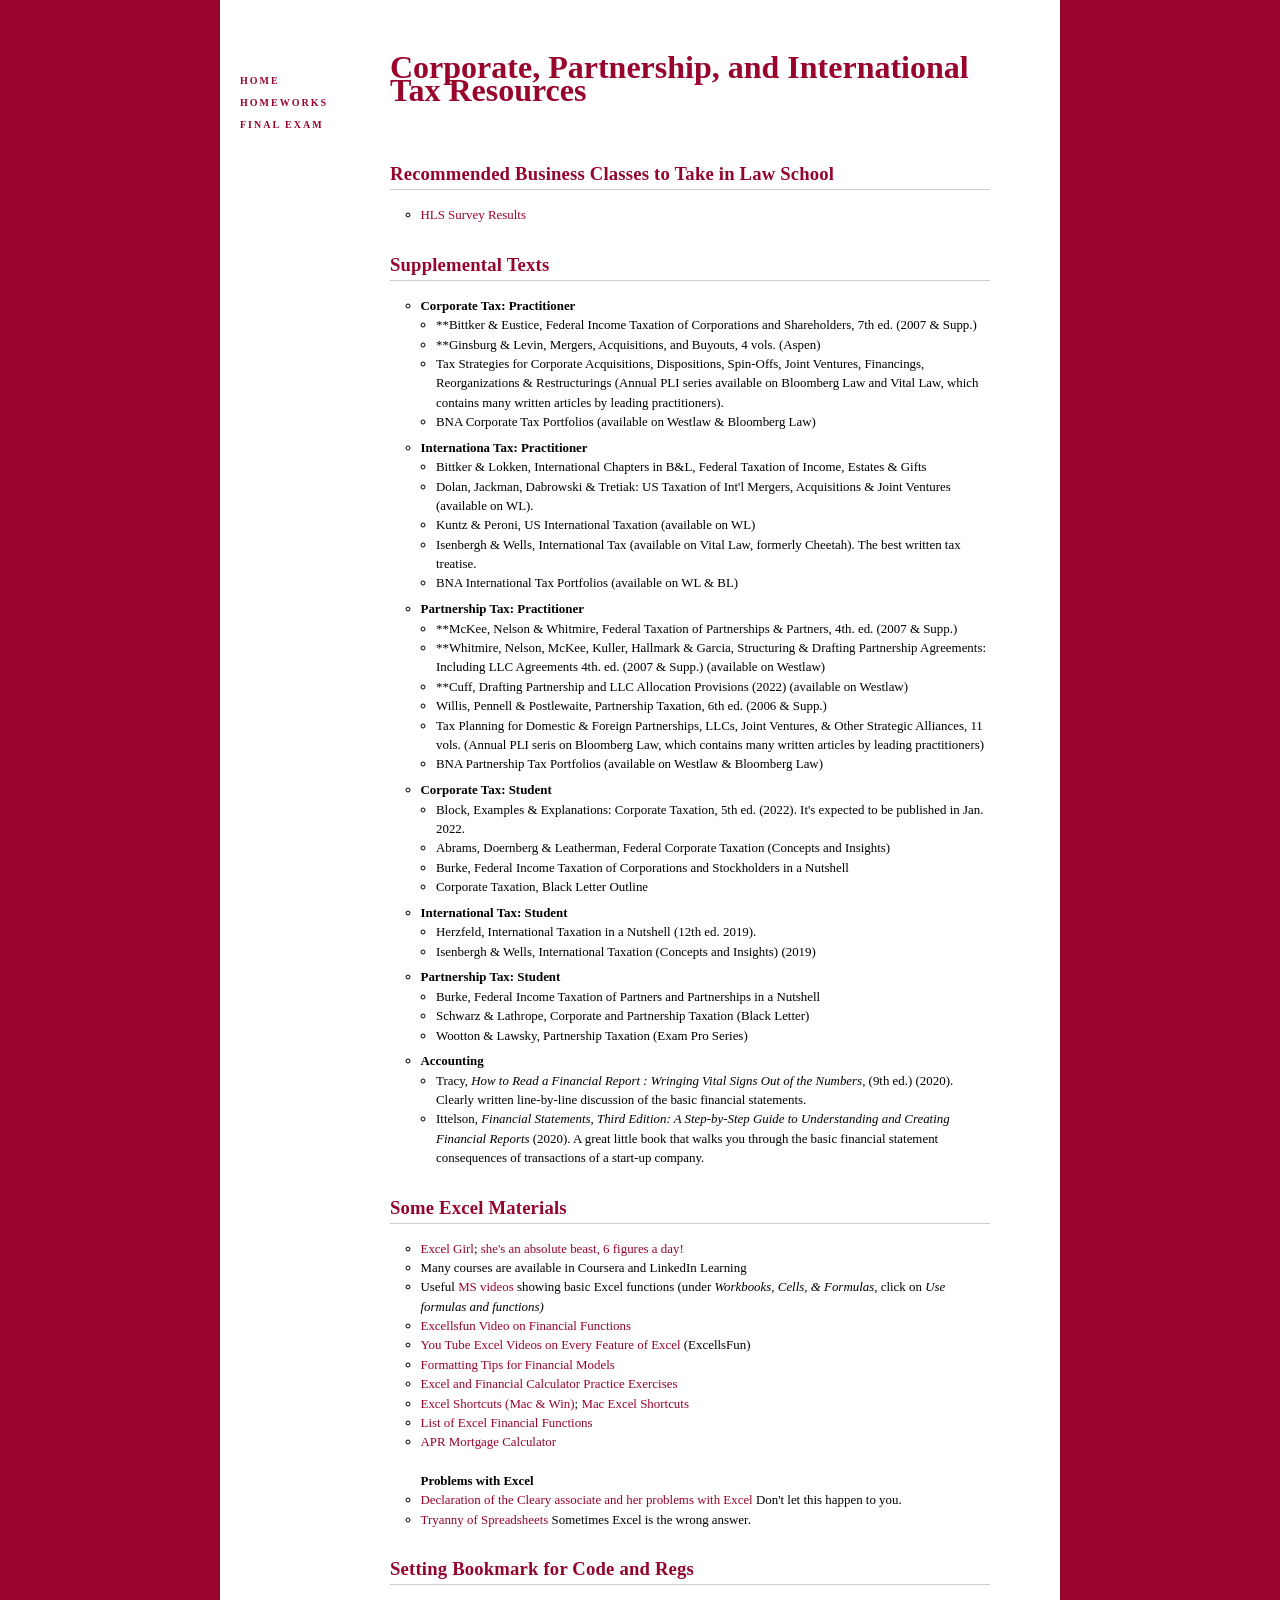
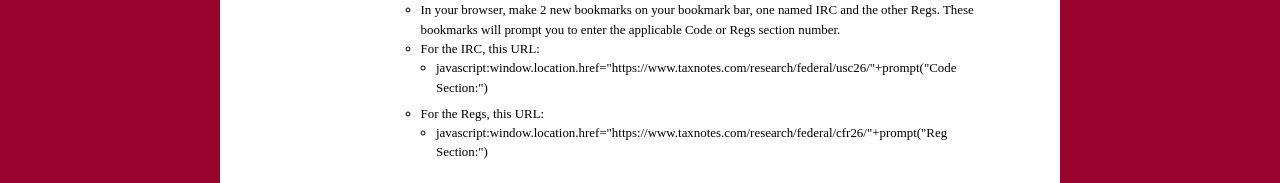
==== extraresources.html @ b8ca2f98 "Update" ====
<!DOCTYPE HTML>
<html>
<head>
  <title>Partnership Tax: Extra Resources</title>
  <link href="global.css" type="text/css" rel="stylesheet">
  <style type="text/css">
 </style>
</head>

<div class="content">
<br>
<br>
  <div class="sidebar">
    <div data-spy="affix" data-offset-top="500" class="navbar affix-top">
      <div class="affix-child">
        <strong> Something Extra</strong>
      </div>
      <ul class="menu nav">
        <li class="active">
          <a href="index.html"> <strong>Home</strong></a>
        </li>
        <li>
          <a href="overview.html"><strong>Homeworks</strong></a>
        </li>
        <li>
          <a href="finalexam.html"><strong>Final Exam</strong></a>
        </li>
       
      </ul>
    </div>
  </div>


<div class="article">
    <div class="title">
        <strong>Corporate, Partnership, and International Tax Resources</strong>  
    </div>
    <br>

    <h3>Recommended Business Classes to Take in Law School</h3>
        <ul class="reading">
           <li> <a href="HLS_Survey.pdf">HLS Survey Results</a>
           </li>
        </ul>



    <h3>Supplemental Texts</h3>

    <ul class="reading">
        <li><strong>Corporate Tax: Practitioner </strong>
            <ul>
              <li>**Bittker & Eustice, Federal Income Taxation of Corporations and Shareholders, 7th ed. (2007 & Supp.)</li>
              <li>**Ginsburg & Levin, Mergers, Acquisitions, and Buyouts, 4 vols. (Aspen)</li>
              <li>Tax Strategies for Corporate Acquisitions, Dispositions, Spin-Offs, Joint Ventures, Financings, Reorganizations & Restructurings (Annual PLI series available on Bloomberg Law and Vital Law, which contains many written articles by leading practitioners).</li>
              <li>BNA Corporate Tax Portfolios (available on Westlaw & Bloomberg Law)</li>
            </ul>
        </li>
        
        <li><strong>Internationa Tax: Practitioner</strong>  
          <ul>
              <li>Bittker & Lokken, International Chapters in B&L, Federal Taxation of Income, Estates & Gifts
              </li>
              <li>Dolan, Jackman, Dabrowski & Tretiak: US Taxation of Int'l Mergers, Acquisitions & Joint Ventures (available on WL).</li>
              <li>Kuntz & Peroni, US International Taxation (available on WL)</li>
              <li>Isenbergh & Wells, International Tax (available on Vital Law, formerly Cheetah).  The best written tax treatise.
              </li>
              <li>BNA International Tax Portfolios (available on WL & BL)</li>
          </ul>
      </li>
        
                
        <li><strong>Partnership Tax: Practitioner</strong>
            <ul>
                <li>**McKee, Nelson & Whitmire, Federal Taxation of Partnerships & Partners, 4th. ed. (2007 & Supp.)
                </li>
                <li>**Whitmire, Nelson, McKee, Kuller, Hallmark & Garcia, Structuring & Drafting Partnership Agreements: Including LLC Agreements 4th. ed. (2007 & Supp.) (available on Westlaw)
                </li>
                <li>**Cuff, Drafting Partnership and LLC Allocation Provisions (2022) (available on Westlaw) </li>
                <li>Willis, Pennell & Postlewaite, Partnership Taxation, 6th ed. (2006 & Supp.)
                </li>
                <li>Tax Planning for Domestic & Foreign Partnerships, LLCs, Joint Ventures, & Other Strategic Alliances, 11 vols. (Annual PLI seris on Bloomberg Law, which contains many written articles by leading practitioners)
                </li>
                <li>BNA Partnership Tax Portfolios (available on Westlaw & Bloomberg Law)</li>
            </ul>
        </li>
        
        <li><strong>Corporate Tax: Student</strong>  
            <ul>
                <li>Block, Examples & Explanations: Corporate Taxation, 5th ed. (2022). It's expected to be published in Jan. 2022.
                </li>
                <li>Abrams, Doernberg & Leatherman, Federal Corporate Taxation (Concepts and Insights) 
                </li>
                <li>Burke, Federal Income Taxation of Corporations and Stockholders in a Nutshell </li>
                <li>Corporate Taxation, Black Letter Outline</li>
            </ul>
        </li>
        
        <li><strong>International Tax: Student</strong>  
          <ul>
              <li>Herzfeld, International Taxation in a Nutshell (12th ed. 2019).   
              </li>
              <li>Isenbergh & Wells, International Taxation (Concepts and Insights) (2019)
              </li>
          </ul>
      </li>
       
       
        <li><strong>Partnership Tax: Student</strong>        
            <ul>
                <li>Burke, Federal Income Taxation of Partners and Partnerships in a Nutshell
                </li>
                <li>Schwarz & Lathrope, Corporate and Partnership Taxation (Black Letter)
                </li>
                <li>Wootton & Lawsky, Partnership Taxation (Exam Pro Series)</li>
            </ul>
        </li>
      
      
        <li><strong>Accounting</strong>
            <ul>
                <li>Tracy, <em>How to Read a Financial Report : Wringing Vital Signs Out of the Numbers,</em> (9th ed.) (2020). Clearly written line-by-line discussion of the basic financial statements.
                </li>
                <li>Ittelson, <i>Financial Statements, Third Edition:  A Step-by-Step Guide to Understanding and Creating Financial Reports </i>(2020).  A great little book that walks you through the basic financial statement consequences of  transactions of a start-up company.
                </li>
            </ul>
        </li>
    </ul>



    <h3>Some Excel Materials</h3>
        <ul class="reading">
            <li><a href="https://www.instagram.com/miss.excel/reels/?hl=en">Excel Girl</a>; <a href="https://vervetimes.com/how-an-excel-tiktoker-manifested-her-way-to-making-six-figures-a-day/">she's an absolute beast, 6 figures a day!</a></li>
            <li>Many courses are available in Coursera and LinkedIn Learning</li>
            <li>
                Useful <a href="https://support.office.com/en-us/article/Excel-training-9bc05390-e94c-46af-a5b3-d7c22f6990bb?ui=en-US&amp;rs=en-US&amp;ad=US">MS videos</a> showing basic Excel functions (under <i>Workbooks, Cells, &amp; Formulas, </i>click on <i>Use formulas and functions)</i>
            </li>
            <li><a href="https://www.youtube.com/watch?v=PEBywGTSxJI&amp;t=793s">Excellsfun Video on Financial Functions</a>
            </li>
            </li>
            <li><a href="https://www.youtube.com/user/ExcelIsFun/videos">You Tube Excel Videos on Every Feature of Excel</a> (ExcellsFun)
            </li>
            <li><a href="BIWS-Excel-Formatting-Best-Practices.pdf">Formatting Tips for Financial Models</a> 
            </li>
            <li><a href="cf_FinCalcProb.xlsx">Excel and Financial Calculator Practice Exercises </a>
            </li>
            <li><a href="Excel_Shortcuts.pdf">Excel Shortcuts (Mac &amp; Win)</a>; <a href="excel_mac_shortcuts.pdf">Mac Excel Shortcuts</a> 
            </li>
            <li><a href="Excel_FinanceFunctions.xlsx">List of Excel Financial Functions</a></li>
            <li><a href="https://www.dinkytown.net/java/apr-mortgage-calculator.html" rel="nofollow">APR Mortgage Calculator</a>
            <br/><br></li>
            <Strong>Problems with Excel</Strong>
            <li><a href="Cleary_Associate.pdf">Declaration of the Cleary associate and her problems with Excel</a>  Don't let this happen to you.
            <li><a href="Spreadsheets Harford 21.pdf">Tryanny of Spreadsheets</a> Sometimes Excel is the wrong answer.</li>
        </ul>


    <h3> Setting Bookmark for Code and Regs</h3>
        <ul class="reading">
            <li>In your browser, make 2 new bookmarks on your bookmark bar, one named IRC and the other Regs.  These bookmarks will prompt you to enter the applicable Code or Regs section number.  
            </li>
            <li>For the IRC, this URL: 
              <ul>
                <li>javascript:window.location.href="https://www.taxnotes.com/research/federal/usc26/"+prompt("Code Section:") </li>
              </ul>
            <li>For the Regs, this URL: 
              <ul>
                <li>javascript:window.location.href="https://www.taxnotes.com/research/federal/cfr26/"+prompt("Reg Section:")</li>
              </ul>  
          </ul>

</div>
</div>
</body>
</html>
---- global.css ----
/* CSS Document */

/*table elements*/

#homeworks {
	border-collapse: collapse;
	width: 100%;
  }
  
  #homeworks td, #homeworks th {
	border: 1px solid #ddd;
	padding: 8px;
	text-align: center;
  }
  
  #homeworks tr:nth-child(even){background-color: #f2f2f2;}
  
  #homeworks tr:hover {background-color: #ddd;}
  
  #homeworks th {
	padding-top: 12px;
	padding-bottom: 12px;
	text-align: center;
	background-color: #98042c;
	color: white;
  }


* {
    padding: 0;
    margin: 0;
}

a:link {text-decoration: none;
	color: 	#98042c;}

/*
	a:visited {
	text-decoration: none;
	color:#0000FF
		}*/


a, a:visited {
	text-decoration: none;
	color: 	#98042c;
}

a:hover {
	background-color: transparent;
	text-decoration: underline;
	}

a:active {
	color:#B2F511}

	.affix-child {
	display: none;
}

.article {
		margin-left: 150px;
		margin-right: 50px;
		padding: 0;
		line-height: 1.5em;
		position: relative;
}

.article ul {
    line-height: 1.5em;
}

body {
	margin: 0 auto 0 auto;
	padding: 0;
	background-color: #98042c;
	width: 840px;
	font-family: "Avenir", Verdana;
	font-size: 0.95em;
}
	  
/*
BODY
{
  color: #000000;
  background-color:#FFFFFF;
  margin: 0;
  padding: 0;
}*/

.header{
  margin: 0;
  padding-top: 12px;
  font-weight: normal;
  text-align: center;
  color:#00000;
  font-family: "Avenir",Verdana, Arial, Helvetica, sans-serif;
  background-color:#FFFFFF;
}

h1, h2, h3, h4, h5 {
    color: 	#94042c;
    background-color: inherit;
    font-weight: normal;
    padding: 0 0 5px 0;
    margin: 15px 0 0 0;
    border: none;
    clear: right;
}

h3 {
    font-size: 14pt;
    margin: 30px 0 15px 0;
    letter-spacing: 0.01em;
    border-bottom: 1px solid #ccc;
	line-height: 20px;
	font-weight: bold;
}

/*
h1, h2, h3, h5 {
	font-family: "Avenir",Verdana, Arial, Helvetica, sans-serif;
	margin-top: 0;
	margin-bottom: 0;
	}*/
h4 {
	margin-left: 0px;
	margin-top: 0;
	margin-bottom: 0;
	color:#94042c;
	font-weight: bold;
	}
/*h3 {background-color:#d41394;
	padding: 5px 0px 5px 20px;
	}

#updates h5 {
	text-align: center;
	font-weight: bold;
	margin-bottom: 0;
	margin-top: 0;
	}*/
h4 ul {
	margin-top: 0;
	margin-bottom: 0;
	}	
	
/*.content{
	margin: 0 auto 0 auto;
	padding: 0;
	background-color: #33333f;
	width: 840px;
	font-family: "Avenir", Verdana;
	font-size: 0.95em;
}	*/

.link {
    background-position: 3px center;
    padding-left: 20px;
    padding-right: 5px;
    background-repeat: no-repeat;
}

.link.link-slides{
	background-image: url();
}
	
.content {
	margin: 150;
	padding: 15px 20px;
	background-color: #ffffff;
	/* height: 100%; */
}


/*.content {
		margin-left: 150px;
		margin-right: 50px;
		padding: 0;
		line-height: 1.25em;
		position: relative;
}*/


.menu {
    list-style: none;
    margin-left: 0px;
    text-transform: uppercase;
    font-size: 10px;
    letter-spacing: 2px;
    width: 125px;
}

.menu li {
    padding-bottom: 8px;
}

.menuSection { 
	float: left;  
	width: 200px;
	margin: 8px;
	padding: 1px 1px 1px 1px;
	border-top-width: 5px; 
	background-color: #FFFFCC;
	font-family: Verdana, Arial, Helvetica, sans-serif;
	font-size: .75em;
	margin-bottom: 10px;
	border: 1px solid;
}

.lastUpdate { 
	float: left;  
	width: 200px;
	margin: 8px;
	padding: 1px 1px 1px 1px;
	border-top-width: 5px; 
	background-color: #FFFFCC;
	font-family: Verdana, Arial, Helvetica, sans-serif;
	font-size: .75em;
	margin-bottom: 10px;
	border: 1px solid;
}
	
li {
    display: list-item;
    text-align: -webkit-match-parent;
}

.link.link-slides {
    background-image: url(pptx.png);
}

.menuSection h3 {
	text-align: center;
	font-weight: bold;
	margin-bottom: 0;
	margin-top: 0;
	background-color:#8b324d;
	padding: 5px 0px 5px 5px;
}

.person {
    margin-bottom: 3px;
    display: block;
}

.pull-right {
    float: right;
}

.sidebar {
    margin: 3px 0 0 0;
    padding: 0;
    float: left;
    width: 125px;
    font-size: 9.5pt;
}

.sidebar div {
    line-height: 12pt;
	margin-bottom: 5px;
	margin-top: 20px;
}
.sidebar h1 {
    font-size: 9.5pt;
    font-weight: normal;
    font-variant: small-caps;
    letter-spacing: 0.1em;
    margin: 0 0 2px 0;
    padding: 0;
    line-height: 20px;
}

.sidebar h2 {
	color: #000000;
	font-size: 9.5pt;
    font-weight: normal;
    font-variant: small-caps;
    letter-spacing: 0.1em;
    margin: 0 0 2px 0;
    padding: 0;
    line-height: 20px;
}

.reading {
    font-size: 0.85em;
    padding-left: 15px;
}

reading small {
    color: #666;
}

small {
    font-size: smaller;
}

.title,
.title a {
    color:#98042c;
    font-size: 24pt;
    margin-bottom: 10px;
    margin-top: 5px;
}

ul {
    display: block;
    list-style-type: disc;
    margin-block-start: 1em;
    margin-block-end: 1em;
    margin-inline-start: 0px;
    margin-inline-end: 0px;
    padding-inline-start: 0px;
}

ul {
    line-height: 1.4em;
    list-style-type: circle;
    list-style-image: none;
    margin: 0 0 0.5em 1.2em;
    color: __text_alt__;
}

ul {
	margin-top: 0}

ul li ul {
	margin-top: 0}
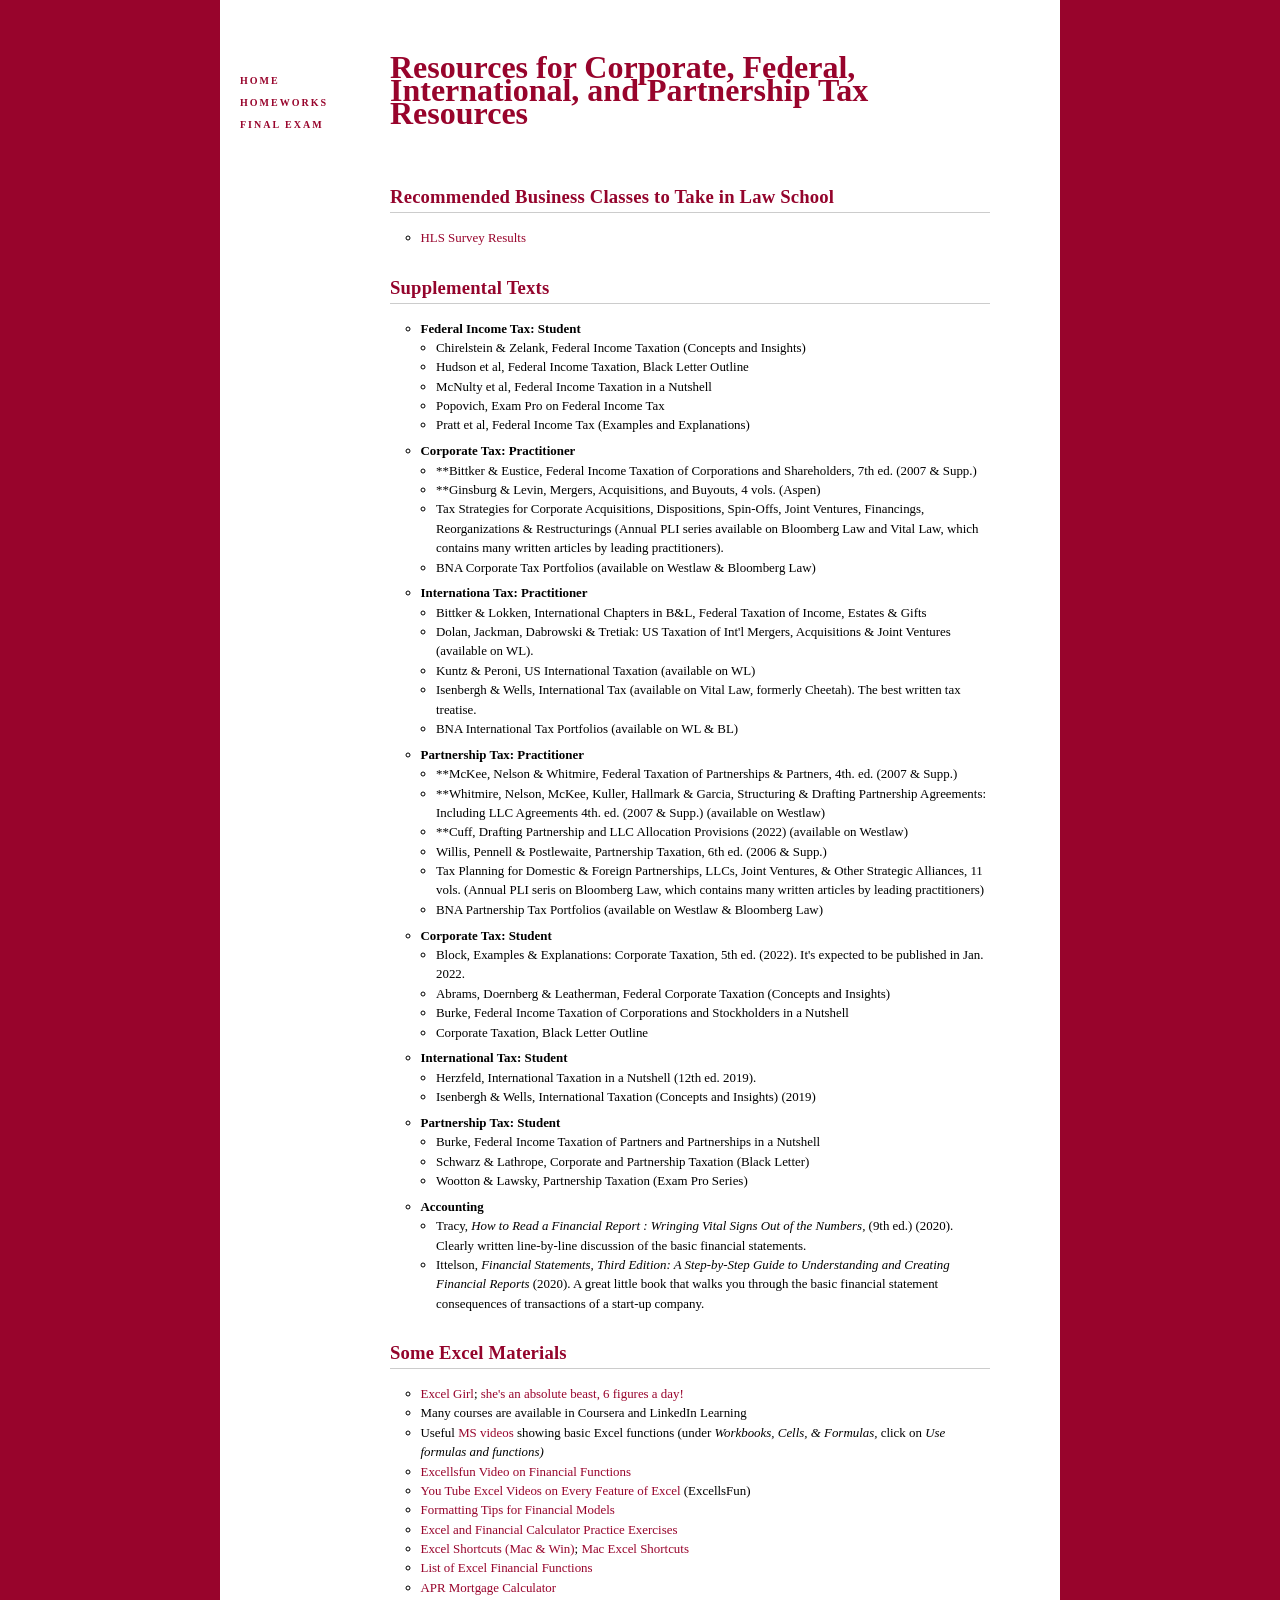
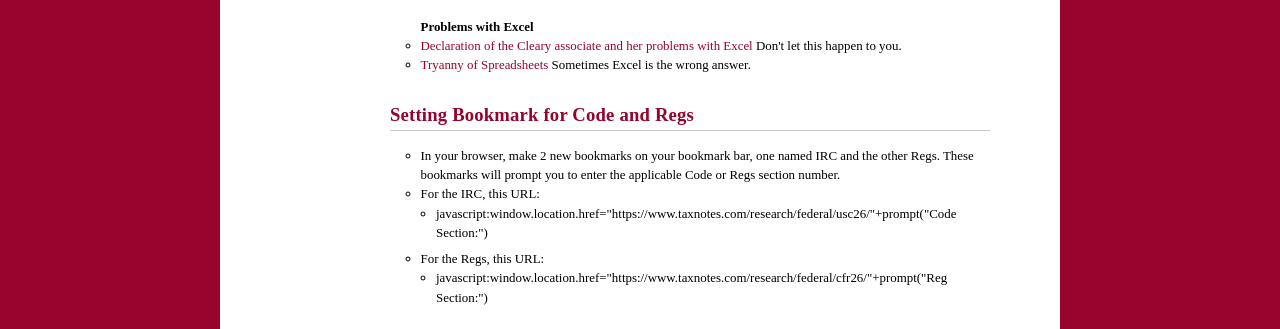
==== commit b60bf653: "Update" ====
--- a/extraresources.html
+++ b/extraresources.html
@@ -1,7 +1,7 @@
 <!DOCTYPE HTML>
 <html>
 <head>
-  <title>Partnership Tax: Extra Resources</title>
+  <title>Extra Resources</title>
   <link href="global.css" type="text/css" rel="stylesheet">
   <style type="text/css">
  </style>
@@ -33,7 +33,7 @@
 
 <div class="article">
     <div class="title">
-        <strong>Corporate, Partnership, and International Tax Resources</strong>  
+        <strong>Resources for Corporate, Federal, International, and Partnership Tax Resources</strong>  
     </div>
     <br>
 
@@ -48,7 +48,17 @@
     <h3>Supplemental Texts</h3>
 
     <ul class="reading">
-        <li><strong>Corporate Tax: Practitioner </strong>
+      <li><strong>Federal Income Tax: Student</strong>  
+        <ul>
+            <li>Chirelstein & Zelank, Federal Income Taxation (Concepts and Insights)</li>
+            <li>Hudson et al, Federal Income Taxation, Black Letter Outline</li>
+            <li>McNulty et al, Federal Income Taxation in a Nutshell</li>
+            <li>Popovich, Exam Pro on Federal Income Tax</li>
+            <li>Pratt et al, Federal Income Tax (Examples and Explanations)</li>
+        </ul>
+    </li>
+      
+      <li><strong>Corporate Tax: Practitioner </strong>
             <ul>
               <li>**Bittker & Eustice, Federal Income Taxation of Corporations and Shareholders, 7th ed. (2007 & Supp.)</li>
               <li>**Ginsburg & Levin, Mergers, Acquisitions, and Buyouts, 4 vols. (Aspen)</li>
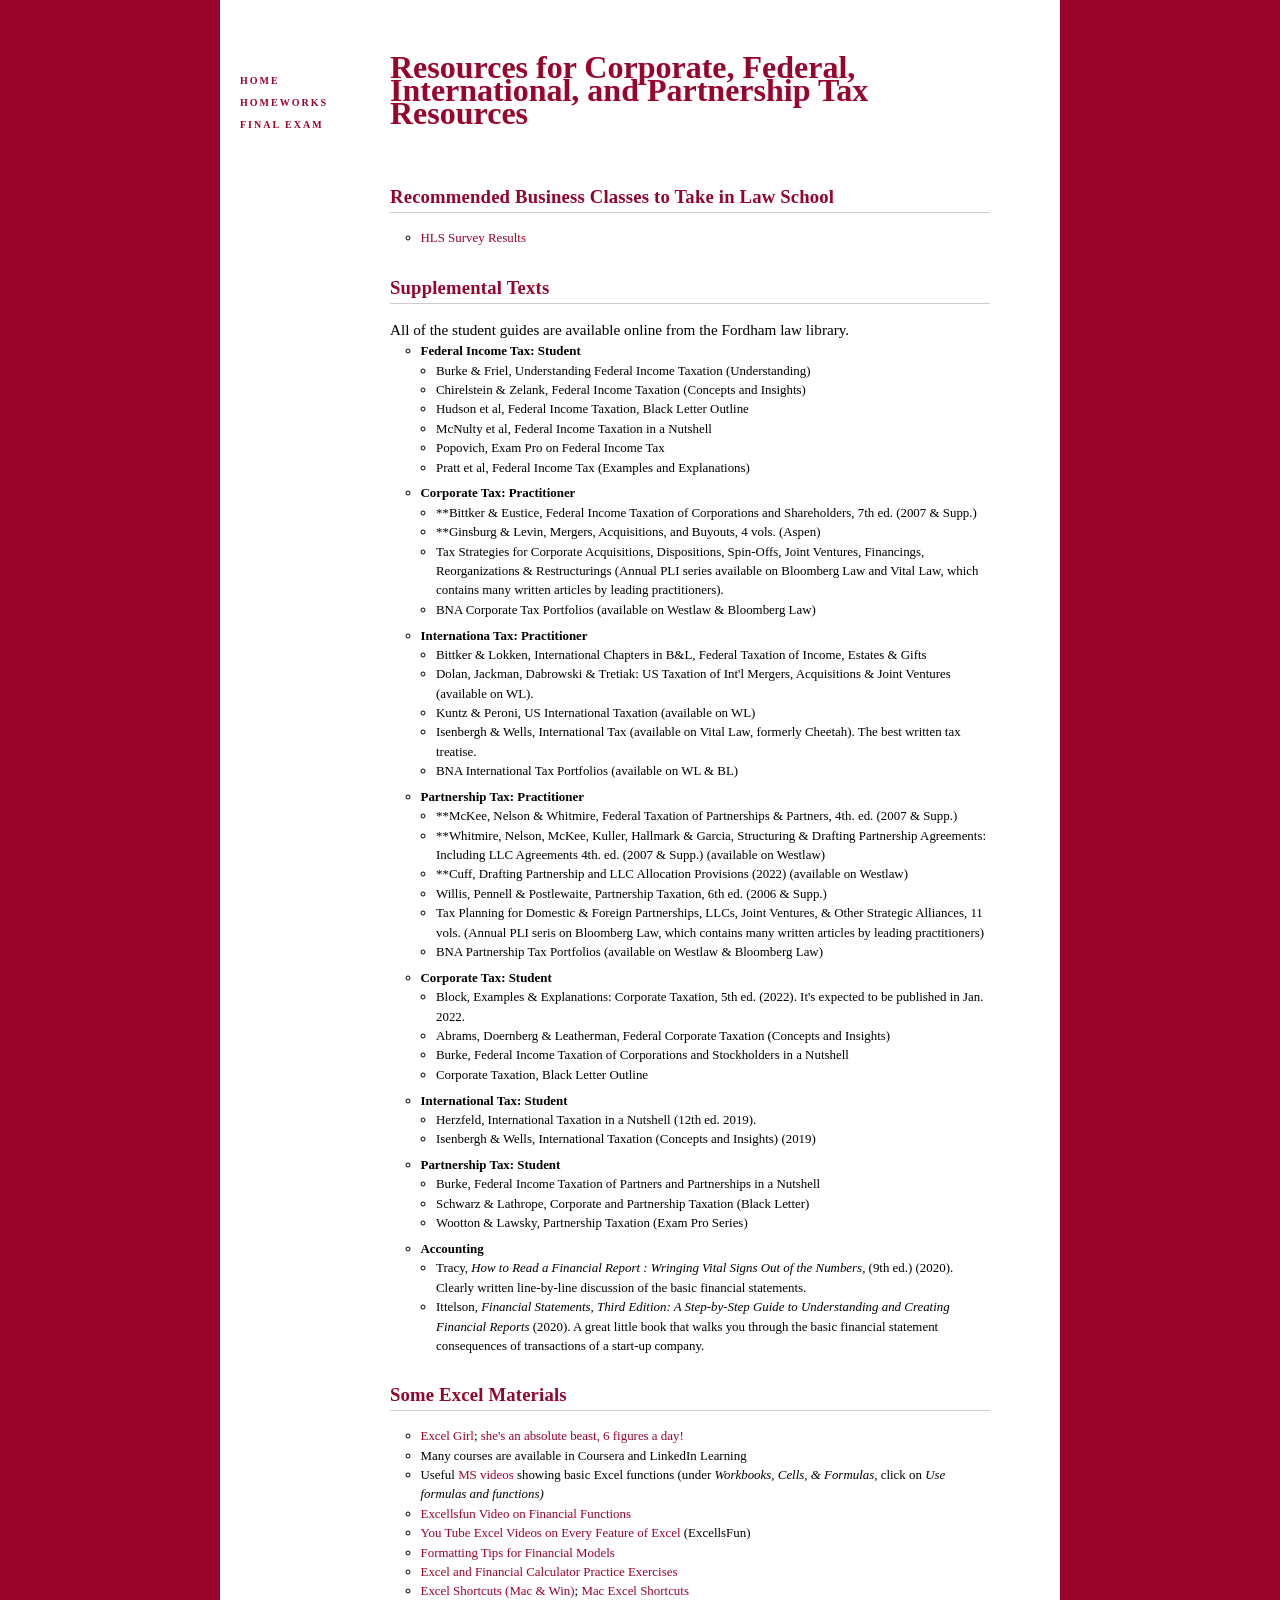
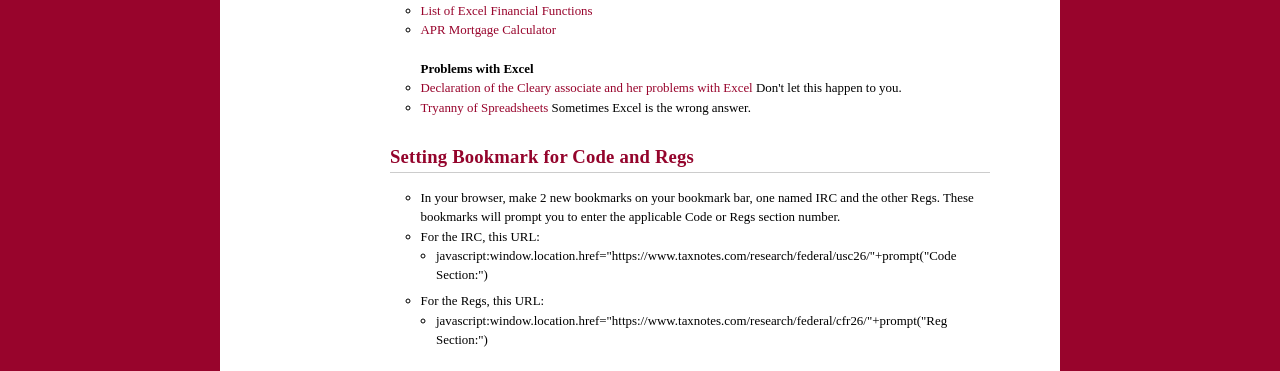
==== commit 1758b02b: "Update" ====
--- a/extraresources.html
+++ b/extraresources.html
@@ -47,9 +47,12 @@
 
     <h3>Supplemental Texts</h3>
 
+    All of the student guides are available online from the Fordham law library.
+
     <ul class="reading">
       <li><strong>Federal Income Tax: Student</strong>  
         <ul>
+            <li>Burke & Friel, Understanding Federal Income Taxation (Understanding)</li>
             <li>Chirelstein & Zelank, Federal Income Taxation (Concepts and Insights)</li>
             <li>Hudson et al, Federal Income Taxation, Black Letter Outline</li>
             <li>McNulty et al, Federal Income Taxation in a Nutshell</li>
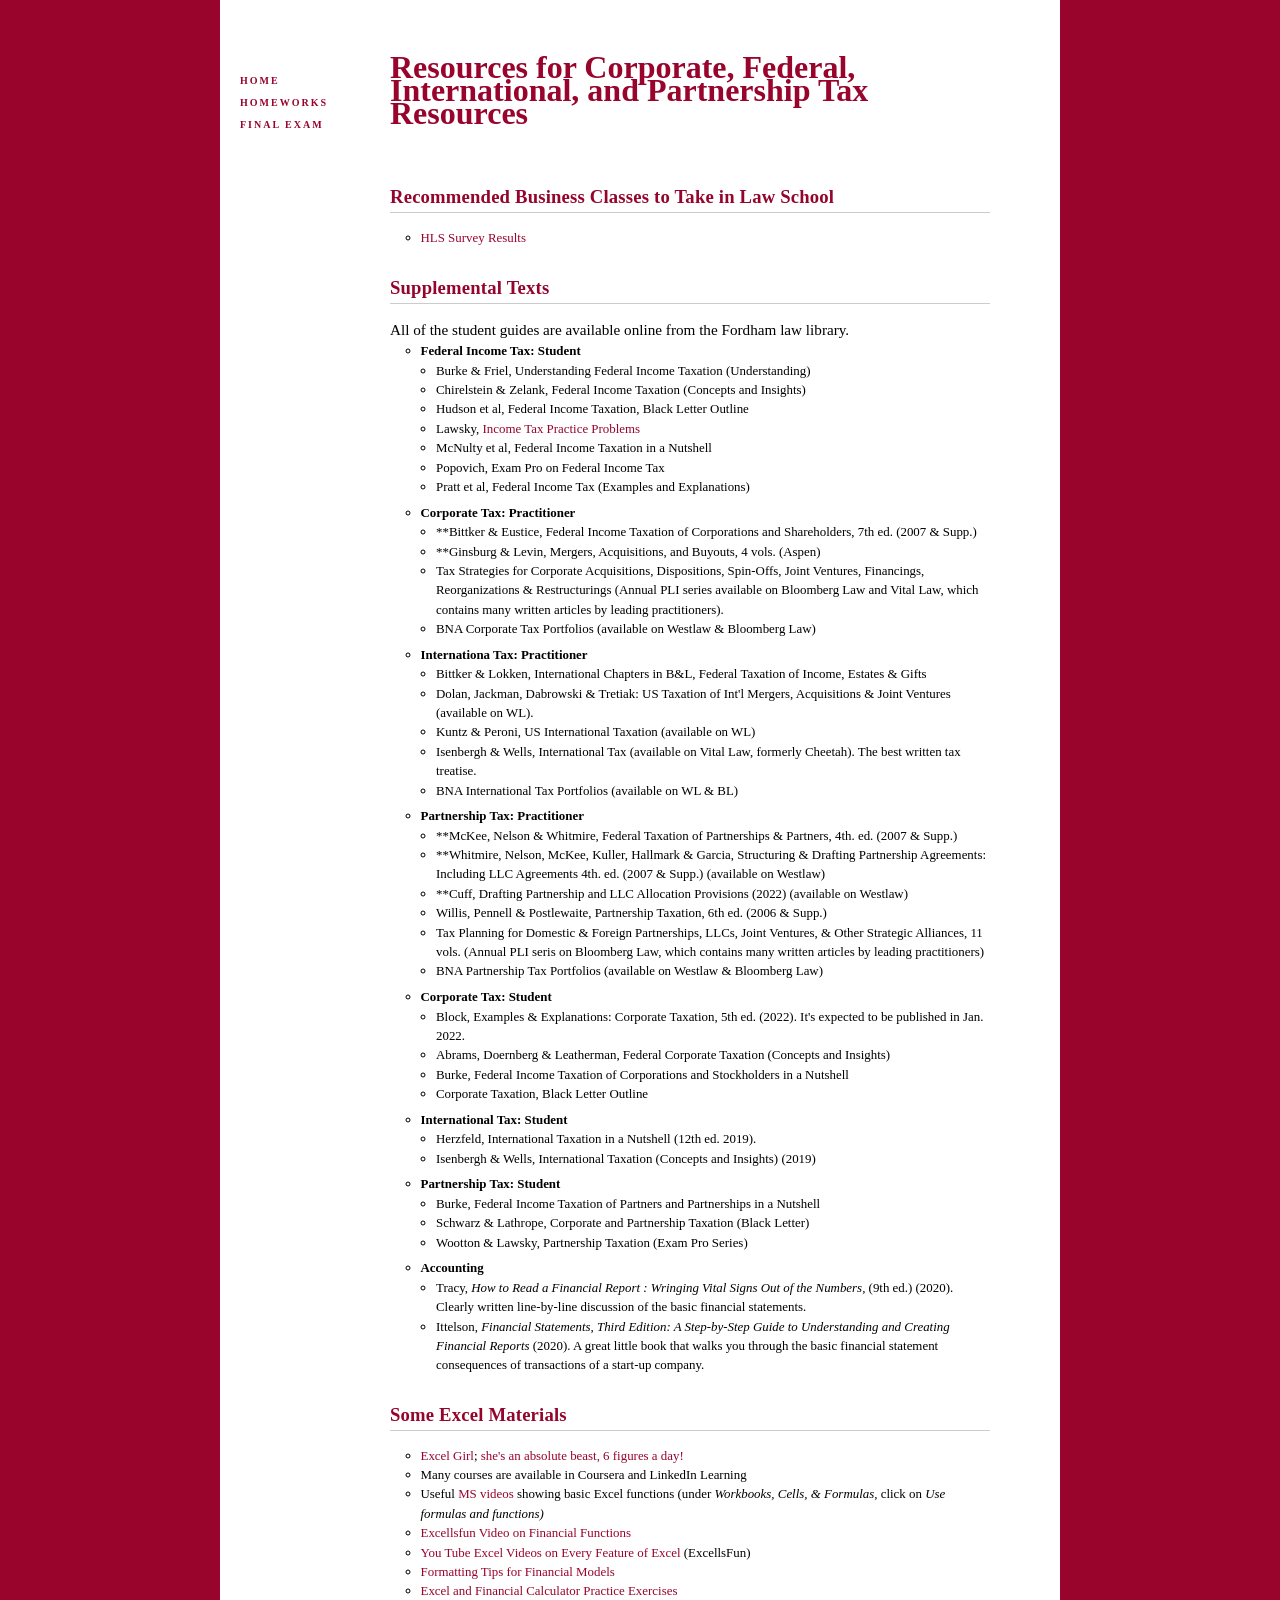
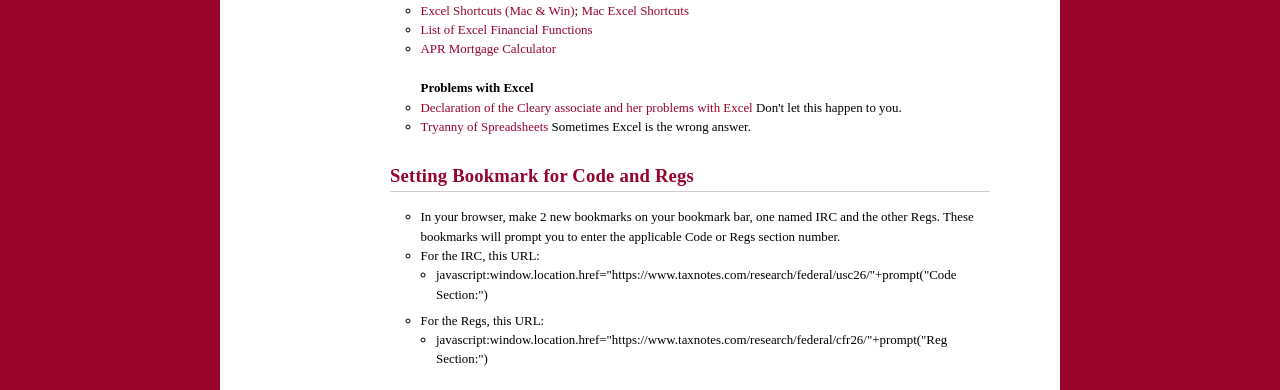
==== commit 44d2474b: "UPdate" ====
--- a/extraresources.html
+++ b/extraresources.html
@@ -55,6 +55,7 @@
             <li>Burke & Friel, Understanding Federal Income Taxation (Understanding)</li>
             <li>Chirelstein & Zelank, Federal Income Taxation (Concepts and Insights)</li>
             <li>Hudson et al, Federal Income Taxation, Black Letter Outline</li>
+            <li>Lawsky, <a href="https://www.lawskypracticeproblems.org/">Income Tax Practice Problems</a></li>
             <li>McNulty et al, Federal Income Taxation in a Nutshell</li>
             <li>Popovich, Exam Pro on Federal Income Tax</li>
             <li>Pratt et al, Federal Income Tax (Examples and Explanations)</li>
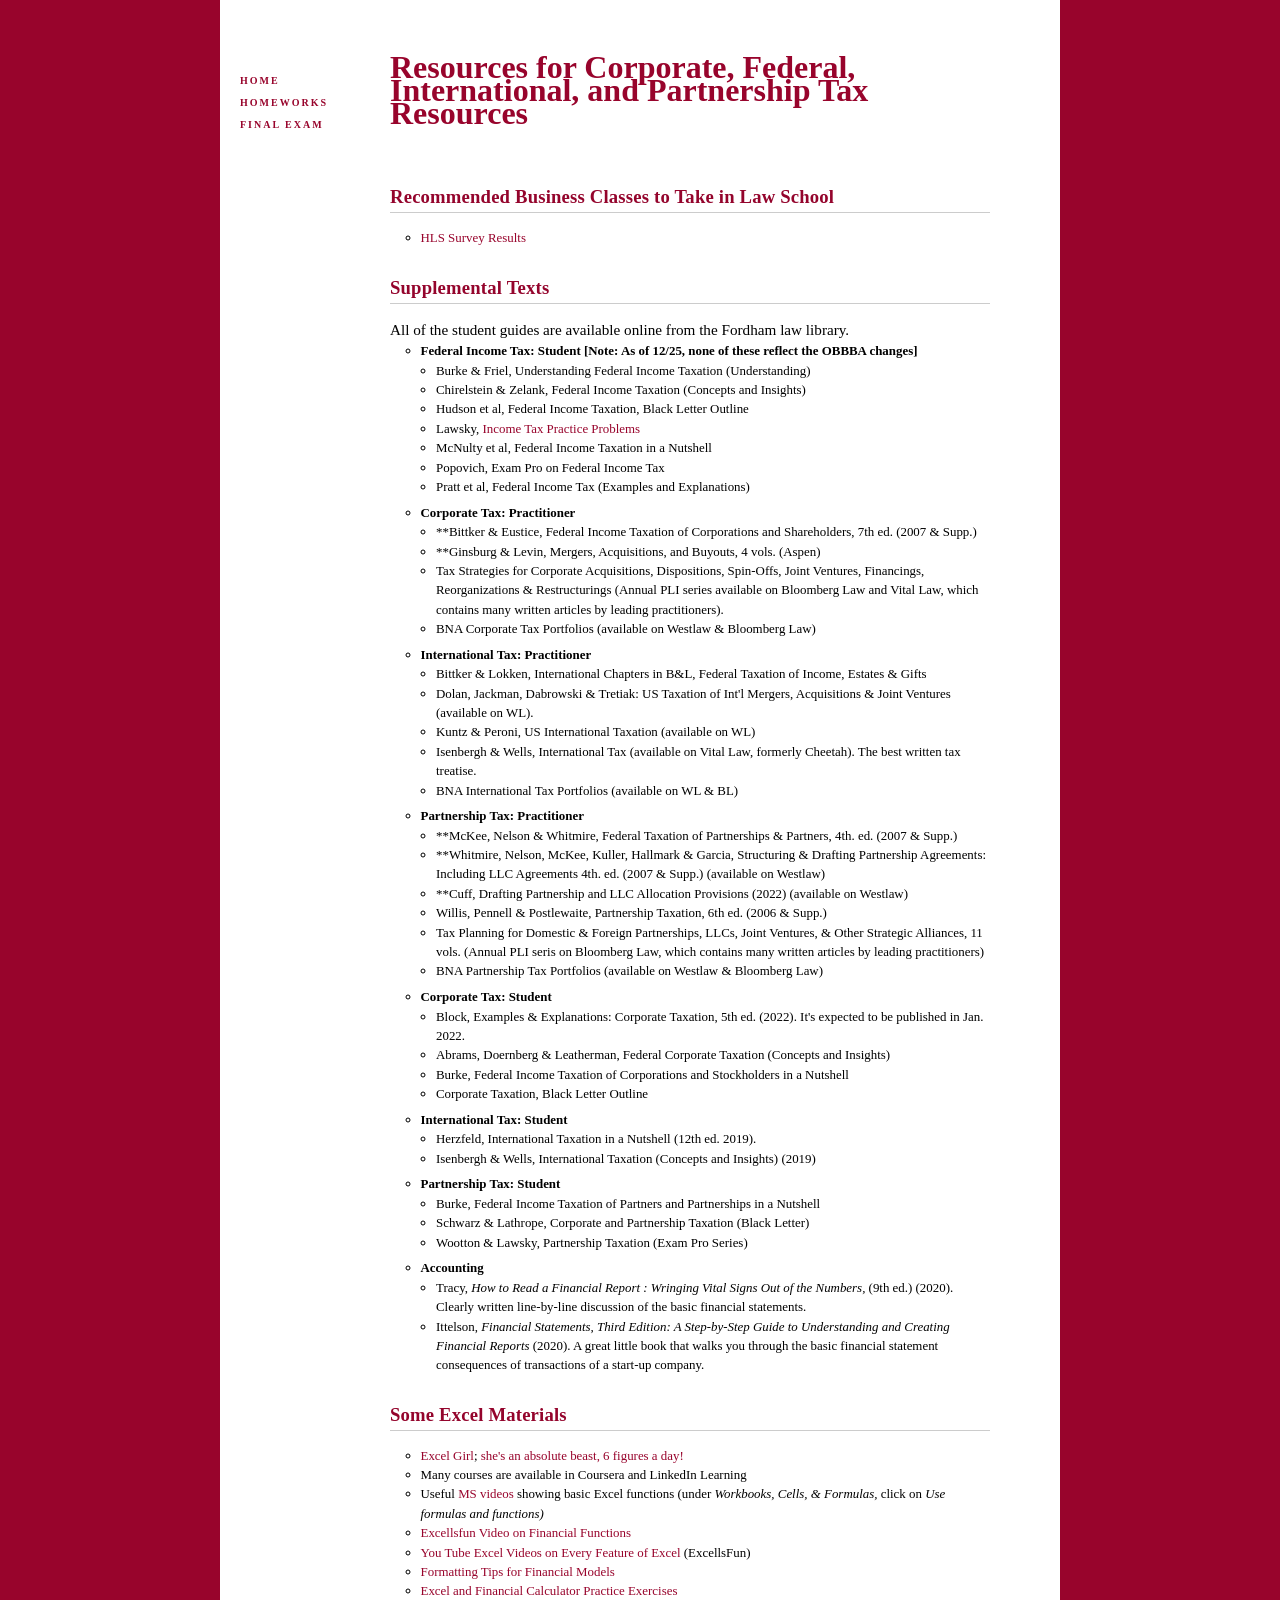
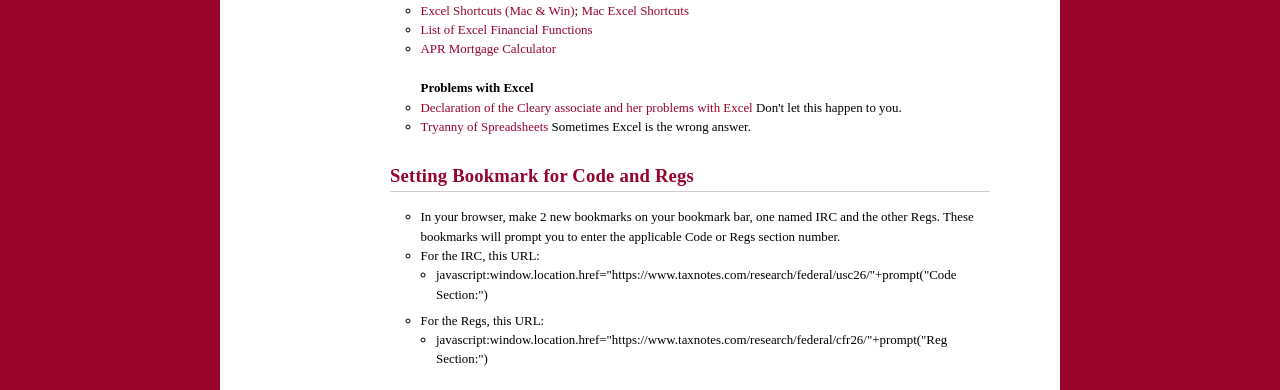
==== commit 6fc6207c: "Update" ====
--- a/extraresources.html
+++ b/extraresources.html
@@ -50,7 +50,7 @@
     All of the student guides are available online from the Fordham law library.
 
     <ul class="reading">
-      <li><strong>Federal Income Tax: Student</strong>  
+      <li><strong>Federal Income Tax: Student [Note: As of 12/25, none of these reflect the OBBBA changes]</strong>  
         <ul>
             <li>Burke & Friel, Understanding Federal Income Taxation (Understanding)</li>
             <li>Chirelstein & Zelank, Federal Income Taxation (Concepts and Insights)</li>
@@ -71,7 +71,7 @@
             </ul>
         </li>
         
-        <li><strong>Internationa Tax: Practitioner</strong>  
+        <li><strong>International Tax: Practitioner</strong>  
           <ul>
               <li>Bittker & Lokken, International Chapters in B&L, Federal Taxation of Income, Estates & Gifts
               </li>
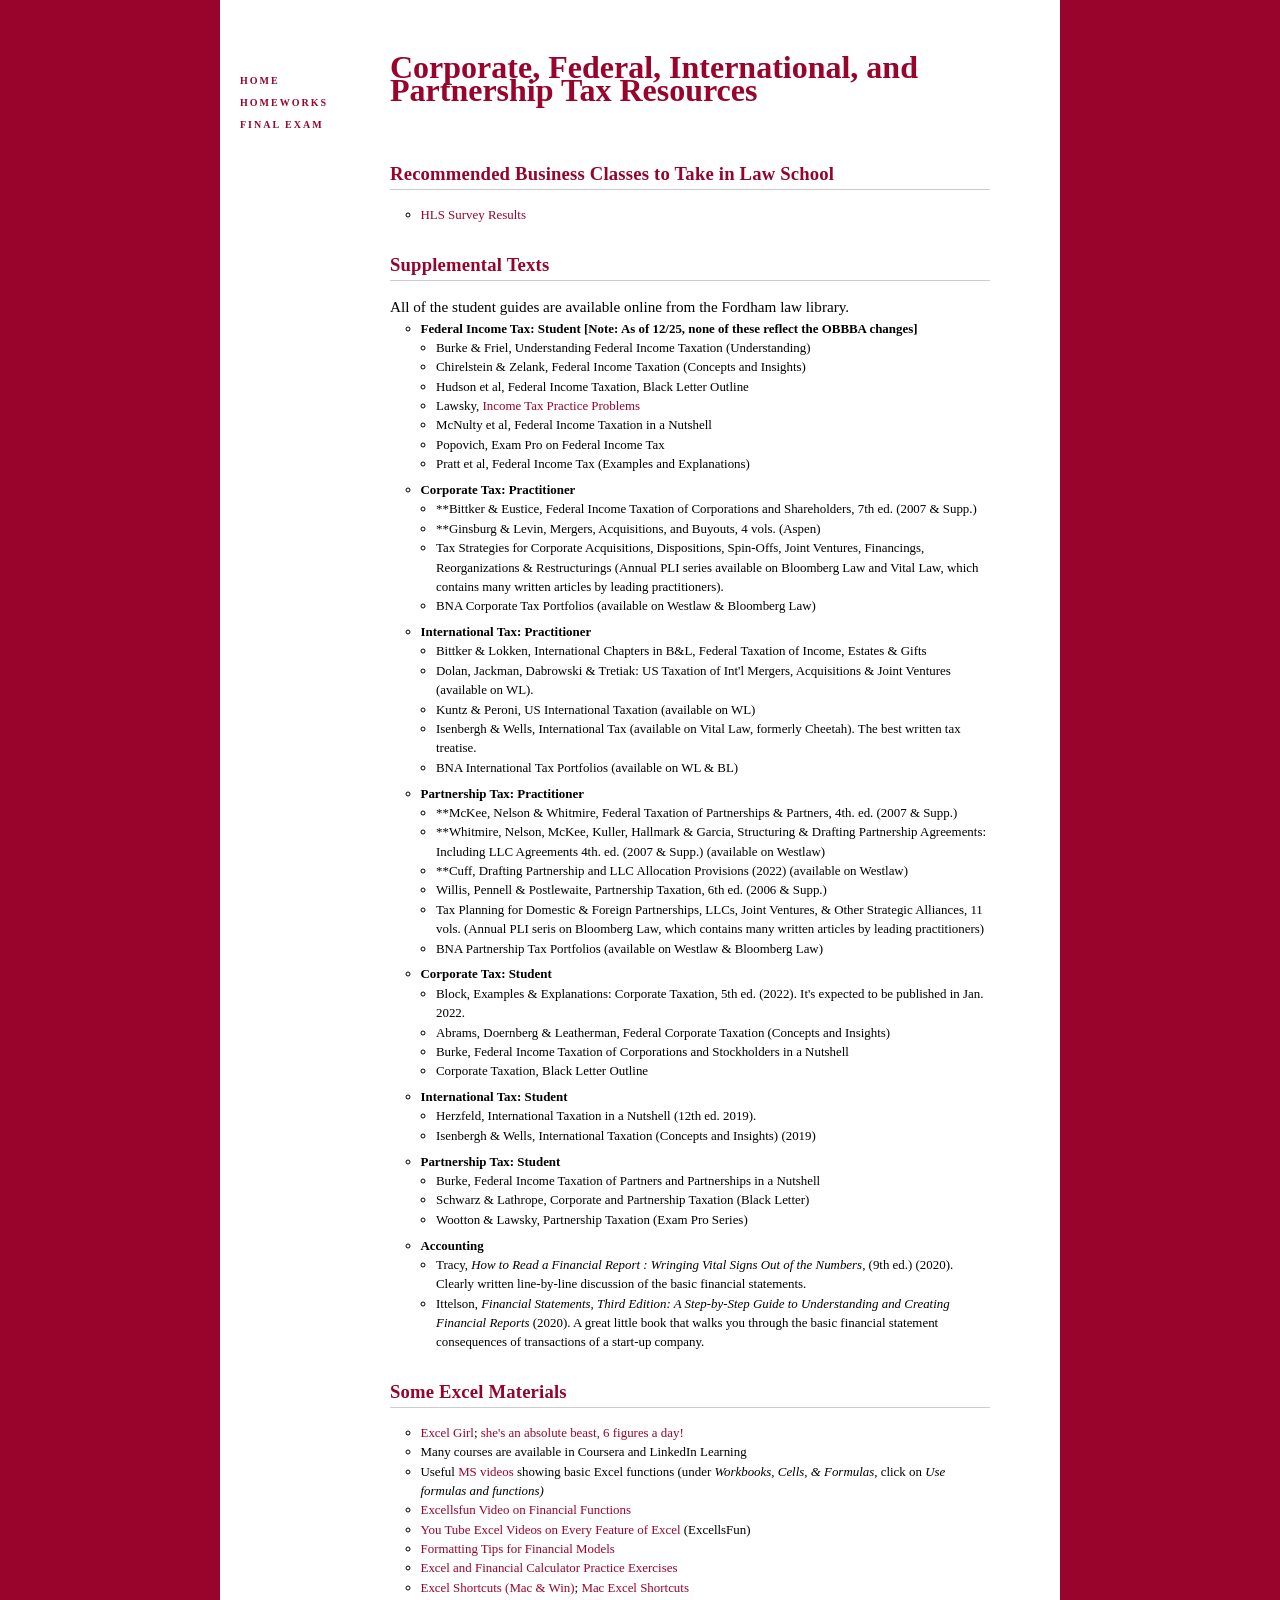
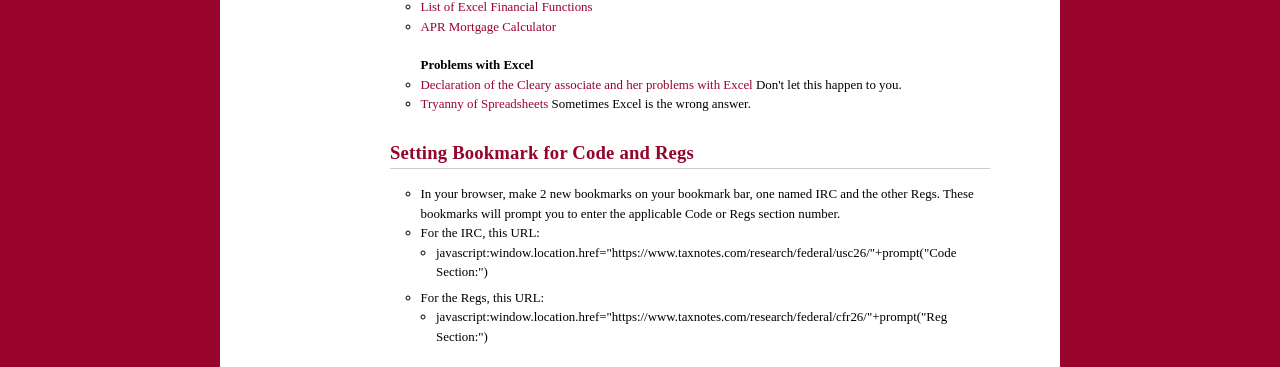
==== commit 4e4d3d9d: "Update extraresources.html" ====
--- a/extraresources.html
+++ b/extraresources.html
@@ -33,7 +33,7 @@
 
 <div class="article">
     <div class="title">
-        <strong>Resources for Corporate, Federal, International, and Partnership Tax Resources</strong>  
+        <strong>Corporate, Federal, International, and Partnership Tax Resources</strong>  
     </div>
     <br>
 
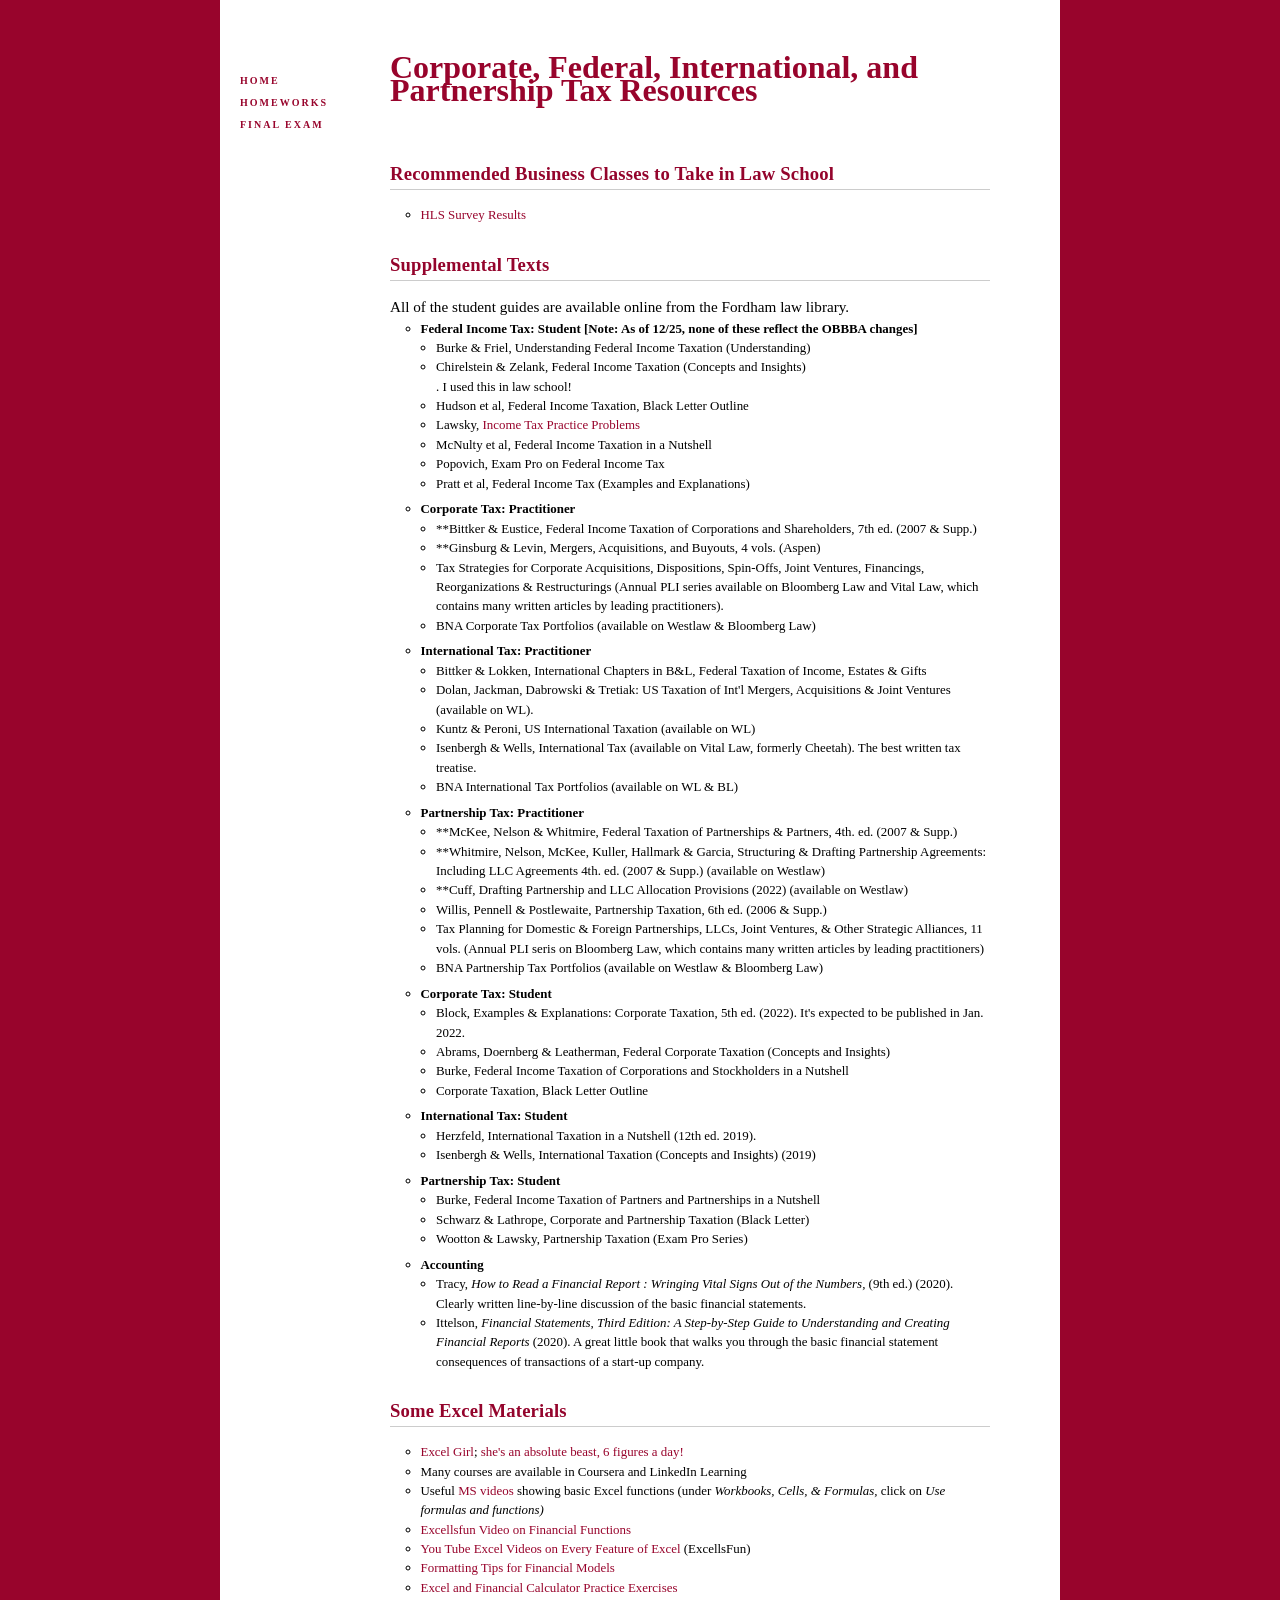
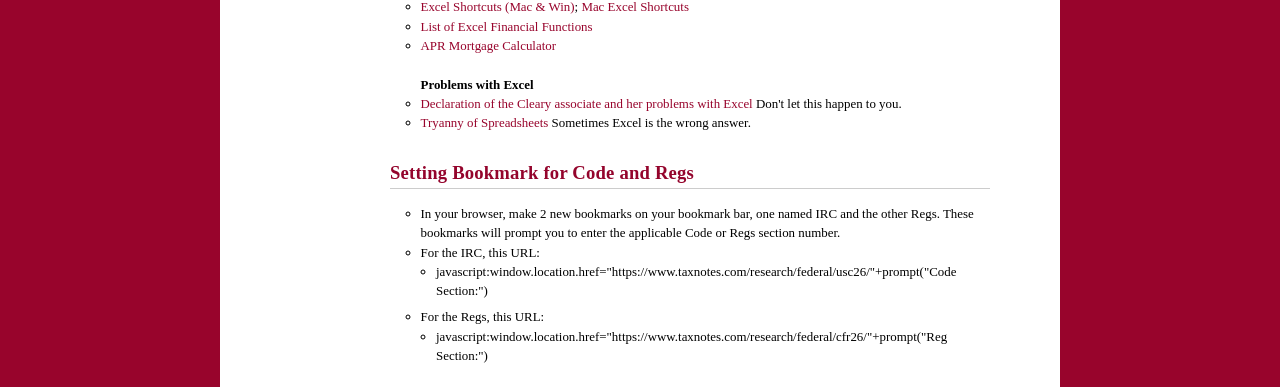
==== commit bb62c15b: "Update" ====
--- a/extraresources.html
+++ b/extraresources.html
@@ -53,7 +53,7 @@
       <li><strong>Federal Income Tax: Student [Note: As of 12/25, none of these reflect the OBBBA changes]</strong>  
         <ul>
             <li>Burke & Friel, Understanding Federal Income Taxation (Understanding)</li>
-            <li>Chirelstein & Zelank, Federal Income Taxation (Concepts and Insights)</li>
+            <li>Chirelstein & Zelank, Federal Income Taxation (Concepts and Insights)</li>. I used this in law school!
             <li>Hudson et al, Federal Income Taxation, Black Letter Outline</li>
             <li>Lawsky, <a href="https://www.lawskypracticeproblems.org/">Income Tax Practice Problems</a></li>
             <li>McNulty et al, Federal Income Taxation in a Nutshell</li>
@@ -101,10 +101,9 @@
         
         <li><strong>Corporate Tax: Student</strong>  
             <ul>
-                <li>Block, Examples & Explanations: Corporate Taxation, 5th ed. (2022). It's expected to be published in Jan. 2022.
+                <li>Block, Examples & Explanations: Corporate Taxation, 5th ed. (2022). It's expected to be published in Jan. 2022.
                 </li>
-                <li>Abrams, Doernberg & Leatherman, Federal Corporate Taxation (Concepts and Insights) 
-                </li>
+                <li>Abrams, Doernberg & Leatherman, Federal Corporate Taxation (Concepts and Insights) </li>
                 <li>Burke, Federal Income Taxation of Corporations and Stockholders in a Nutshell </li>
                 <li>Corporate Taxation, Black Letter Outline</li>
             </ul>
@@ -112,7 +111,7 @@
         
         <li><strong>International Tax: Student</strong>  
           <ul>
-              <li>Herzfeld, International Taxation in a Nutshell (12th ed. 2019).   
+              <li>Herzfeld, International Taxation in a Nutshell (12th ed. 2019).
               </li>
               <li>Isenbergh & Wells, International Taxation (Concepts and Insights) (2019)
               </li>
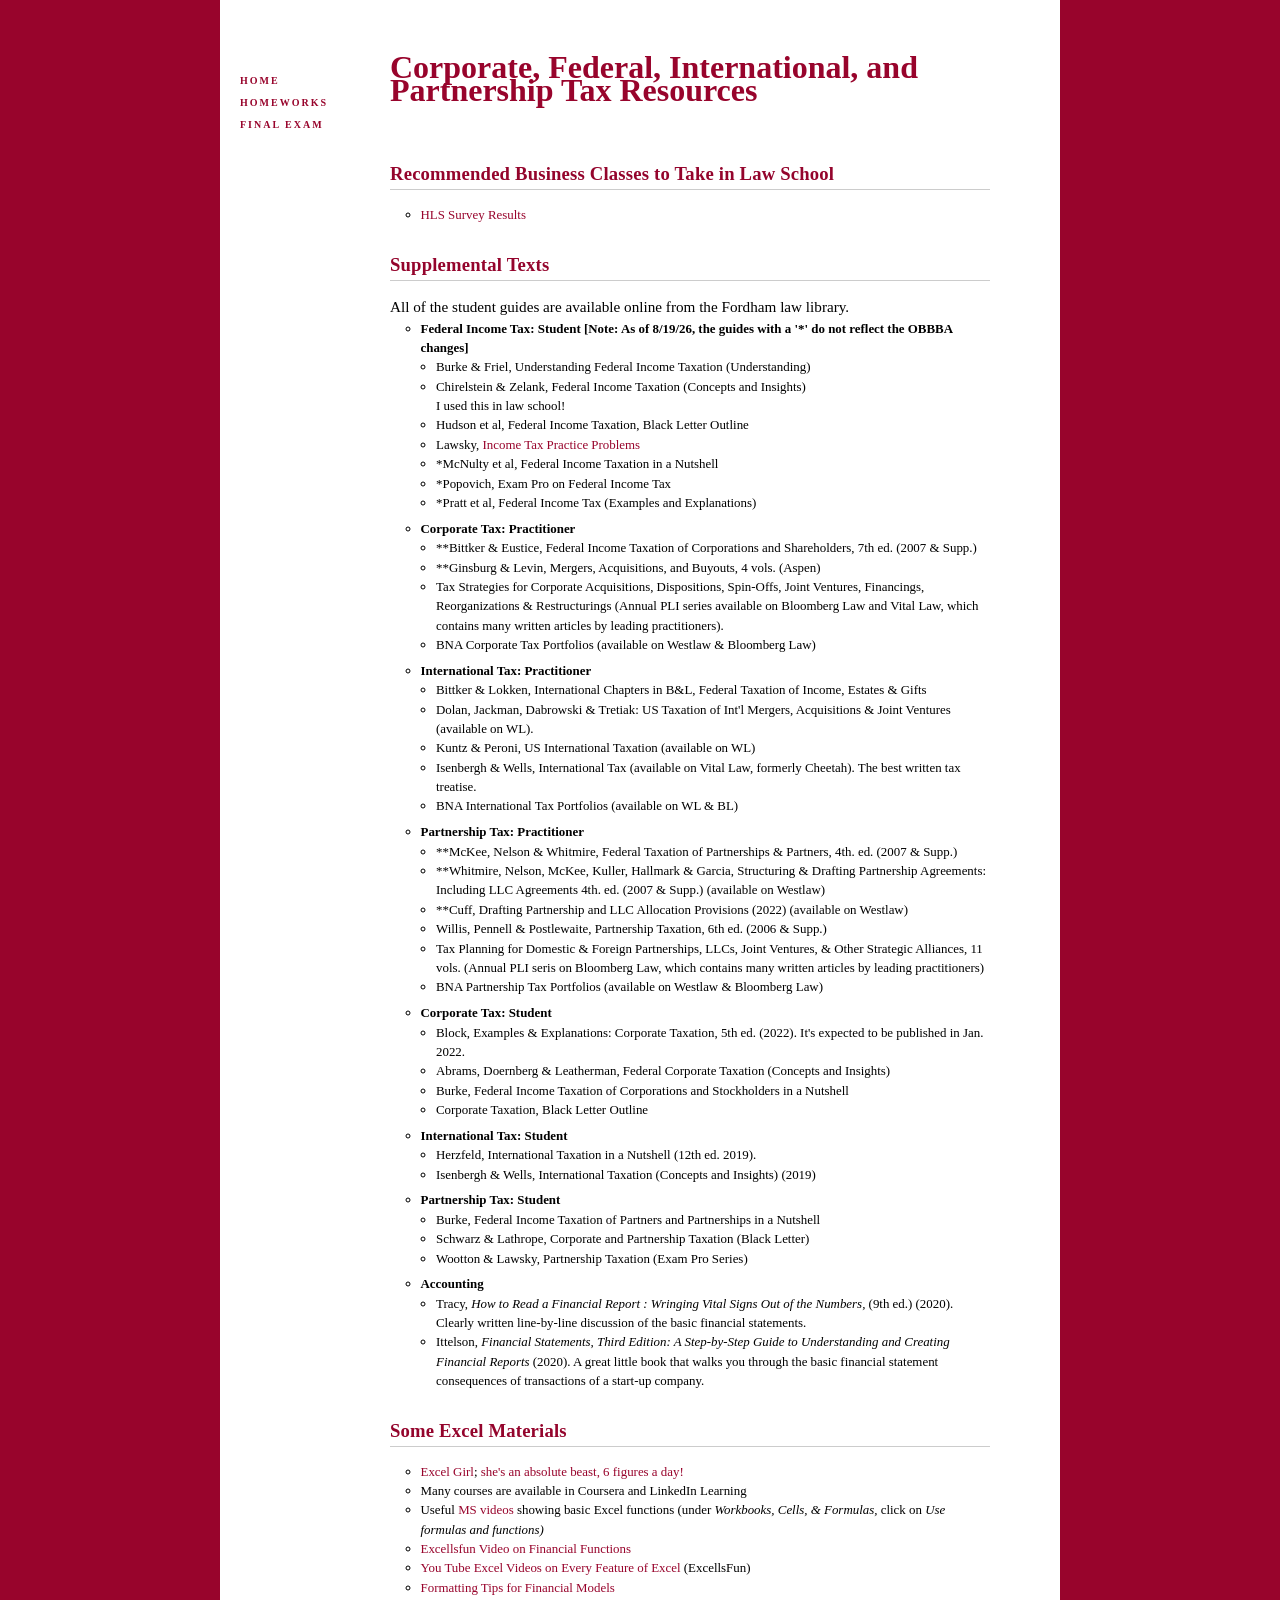
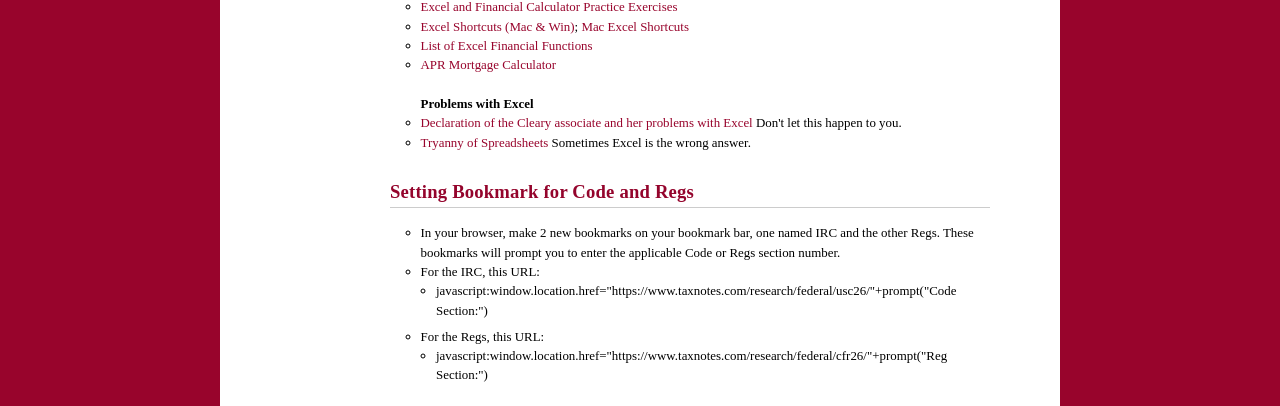
==== commit d448593e: "Update" ====
--- a/extraresources.html
+++ b/extraresources.html
@@ -50,15 +50,15 @@
     All of the student guides are available online from the Fordham law library.
 
     <ul class="reading">
-      <li><strong>Federal Income Tax: Student [Note: As of 12/25, none of these reflect the OBBBA changes]</strong>  
+      <li><strong>Federal Income Tax: Student [Note: As of 8/19/26, the guides with a '*' do not reflect the OBBBA changes]</strong>  
         <ul>
-            <li>Burke & Friel, Understanding Federal Income Taxation (Understanding)</li>
-            <li>Chirelstein & Zelank, Federal Income Taxation (Concepts and Insights)</li>. I used this in law school!
-            <li>Hudson et al, Federal Income Taxation, Black Letter Outline</li>
+            <li> Burke & Friel, Understanding Federal Income Taxation (Understanding)</li>
+            <li> Chirelstein & Zelank, Federal Income Taxation (Concepts and Insights)</li> I used this in law school!
+            <li> Hudson et al, Federal Income Taxation, Black Letter Outline</li>
             <li>Lawsky, <a href="https://www.lawskypracticeproblems.org/">Income Tax Practice Problems</a></li>
-            <li>McNulty et al, Federal Income Taxation in a Nutshell</li>
-            <li>Popovich, Exam Pro on Federal Income Tax</li>
-            <li>Pratt et al, Federal Income Tax (Examples and Explanations)</li>
+            <li>*McNulty et al, Federal Income Taxation in a Nutshell</li>
+            <li>*Popovich, Exam Pro on Federal Income Tax</li>
+            <li>*Pratt et al, Federal Income Tax (Examples and Explanations)</li>
         </ul>
     </li>
       
